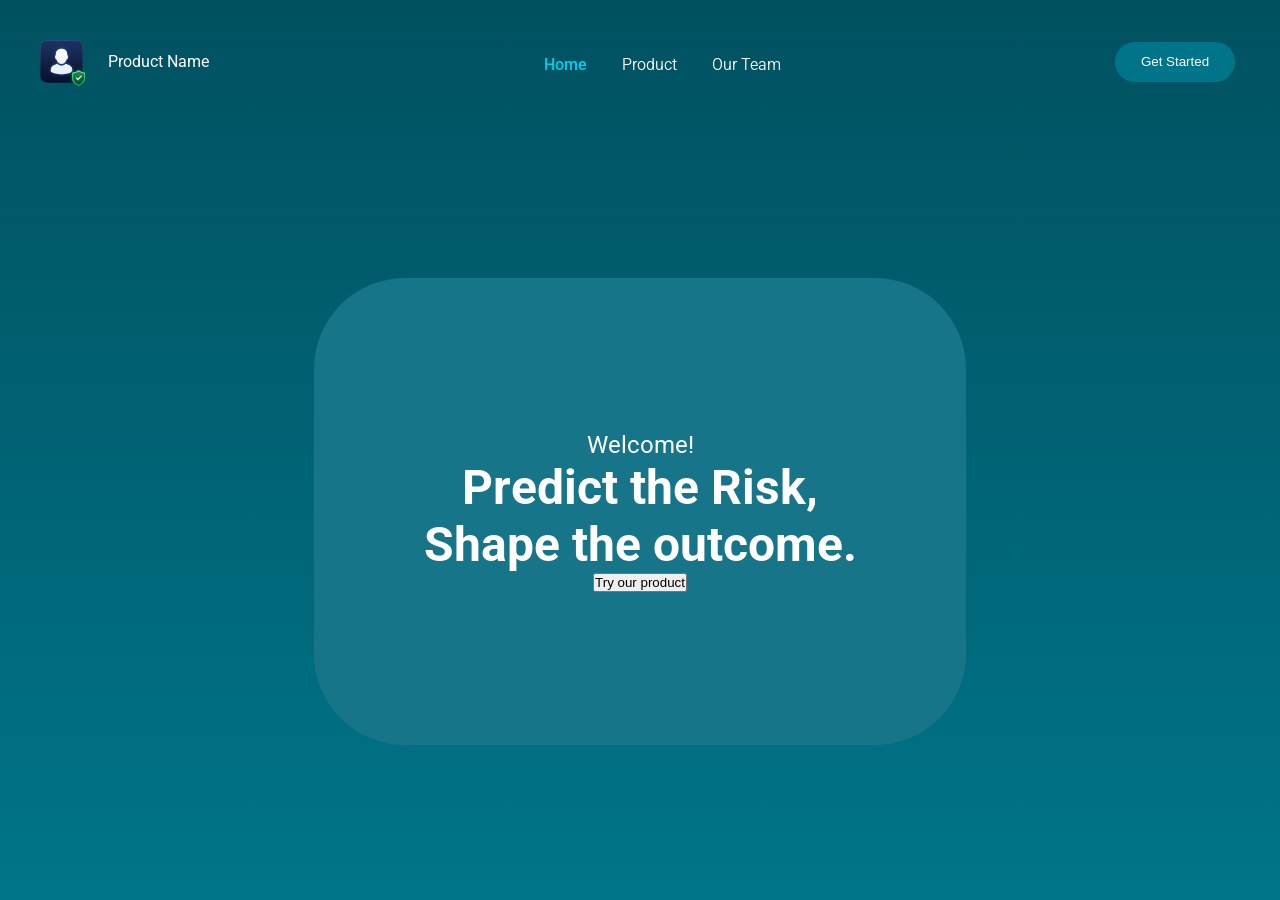
==== home-page/index.html @ a86c04cd "Basic Structure for Home Page" ====
<!DOCTYPE html>
<html lang="en">
<head>
    <meta charset="UTF-8">
    <meta name="viewport" content="width=device-width, initial-scale=1.0">
    <title>Home-page</title>
    <link rel="stylesheet" href="style.css">
</head>
<body>
    <div class="container">
        <nav class="navigation-bar">
            <div class="product-identity">
                <img src="assets/logo.png" alt="product-logo" class="product-logo">
                <h1 class="product-name">Product Name</h1>
            </div>
            <div class="navigation-panel">
                <p class="home">Home</p>
                <p class="product">Product</p>
                <p class="team">Our Team</p>
            </div>
            <button class="login" onclick="">Get Started</button>
        </nav>
        <div class="content">
            <div class="backdrop">
                <p>Welcome!</p>
                <h1>Predict the Risk, <br>Shape the outcome.</h1>
                <button class="product">Try our product</button>
            </div>
        </div>
    </div>
</body>
</html>
---- home-page/style.css ----
@import url('https://fonts.googleapis.com/css2?family=Roboto:ital,wght@0,100..900;1,100..900&display=swap');

:root {
    --primary-gradient: linear-gradient(180deg, #005160, #007589);
    --primary-font: 'Roboto', sans-serif;
    --primary-font-color: #ffffff;
    --secondary-font-color: #00CFF3;
}

* {
    margin: 0;
    padding: 0;
    box-sizing: border-box;
}

body {
    font-family: var(--primary-font);
}

.container {
    width: 100vw;
    height: 100vh;
    display: flex;
    flex-direction: column;
    align-items: center;
    background: var(--primary-gradient);
}

.navigation-bar {
    display: flex;
    width: 100%;
    justify-content: center;
    align-items: center;
    padding: 25px;
}


.navigation-panel {
    display: flex;
    gap: 35px;
    margin-top: 5px;
    justify-content: center;
    flex: 1;
}

.product-identity {
    display: flex;
    align-items: center;
    gap: 10px;
    img {
        width: 73px;
        height: 73px;
    }

    h1 {
        font-size: 16px;
        color: var(--primary-font-color);
        font-weight: normal;
    }
}

.navigation-panel p {
    color: var(--primary-font-color);
    font-size: 16px;
    cursor: pointer;
    font-weight: 350;
}

p.home {
    color: var(--secondary-font-color);
    font-weight: 500;
}

.login {
    width: 120px;
    height: 40px;
    border: none;
    border-radius: 500px;
    padding: auto;
    color: white;
    margin-right: 20px;
    background-color: #007589;
}

.content {
    width: 100%;
    height: 100%;   
    display: flex;
    justify-content: center;
    align-items: center;
}

.backdrop {
    width: 50.98%;
    height: 60%;
    background-color: #167589;
    opacity: 100%;
    border-radius: 91px;
    display: flex;
    justify-content: center;
    align-items: center;
    flex-direction: column;
    color: white;
    text-align: center;

    p {
        font-size: 24px;
        opacity: 100%;
    }

    h1 {
        font-size: 48px;
        opacity: 100%;
    }

    button {
        
    }
}
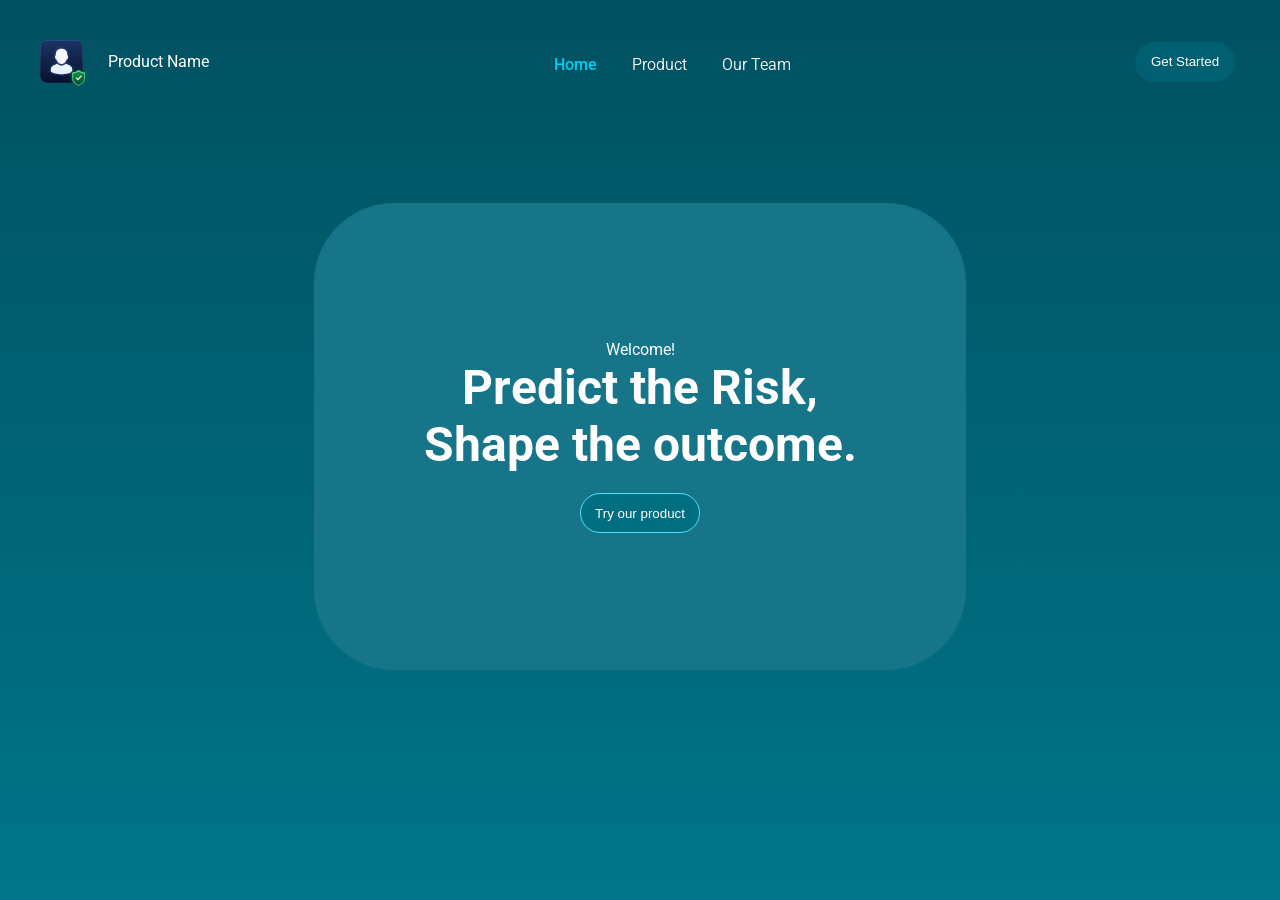
==== commit be221c93: "Basic login page UI" ====
--- a/home-page/index.html
+++ b/home-page/index.html
@@ -18,13 +18,13 @@
                 <p class="product">Product</p>
                 <p class="team">Our Team</p>
             </div>
-            <button class="login" onclick="">Get Started</button>
+            <button class="login" onclick="window.location.href='../sign-up-page/index.html'">Get Started</button>
         </nav>
         <div class="content">
             <div class="backdrop">
                 <p>Welcome!</p>
                 <h1>Predict the Risk, <br>Shape the outcome.</h1>
-                <button class="product">Try our product</button>
+                <button class="product" onclick="">Try our product</button>
             </div>
         </div>
     </div>
--- a/home-page/style.css
+++ b/home-page/style.css
@@ -64,6 +64,10 @@
     font-size: 16px;
     cursor: pointer;
     font-weight: 350;
+    transition: transform 0.3s ease;
+    &:hover {
+        transform: scale(1.05);
+    }
 }
 
 p.home {
@@ -72,14 +76,19 @@
 }
 
 .login {
-    width: 120px;
+    width: 100px;
     height: 40px;
     border: none;
     border-radius: 500px;
     padding: auto;
     color: white;
     margin-right: 20px;
-    background-color: #007589;
+    background-color: #006071;
+    cursor: pointer;
+    transition: background-color 0.3s ease;
+    &:hover {
+        background-color: #006e81;
+    }
 }
 
 .content {
@@ -95,25 +104,40 @@
     height: 60%;
     background-color: #167589;
     opacity: 100%;
-    border-radius: 91px;
+    border-radius: 5rem;
     display: flex;
     justify-content: center;
     align-items: center;
     flex-direction: column;
     color: white;
     text-align: center;
+    margin-bottom: 150px;
 
     p {
-        font-size: 24px;
+        font-size: 1rem;
         opacity: 100%;
+        font-weight: normal;
     }
 
     h1 {
-        font-size: 48px;
+        font-size: 3rem;
         opacity: 100%;
+        font-weight: bold;
     }
 
     button {
-        
+        width: 120px;
+        height: 40px;
+        border-radius: 500px;
+        padding: auto;
+        color: white;
+        margin-top: 20px;
+        background-color: #006e81;
+        border: 1px solid #43e3ff;
+        cursor: pointer;
+        transition: background-color 0.3s ease;
+        &:hover {
+            background-color: #0088a0;
+        }
     }
 }
